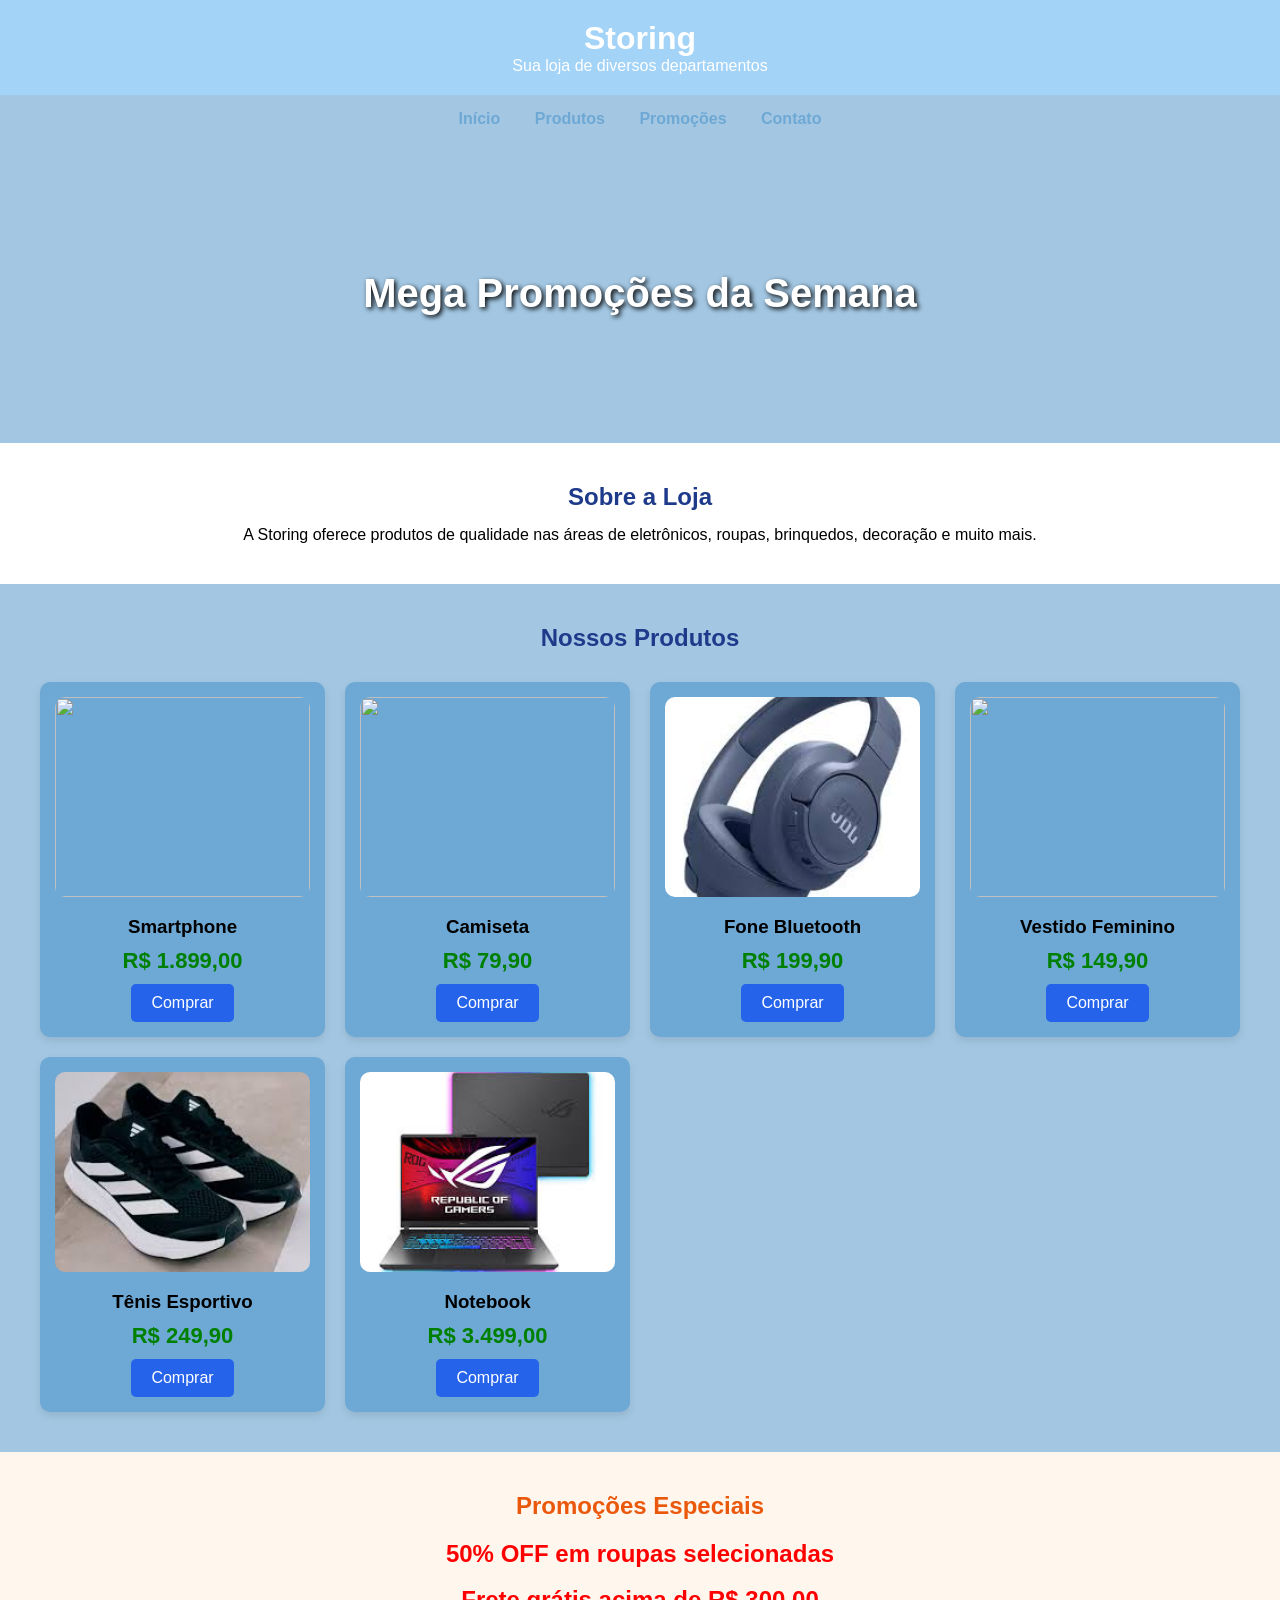
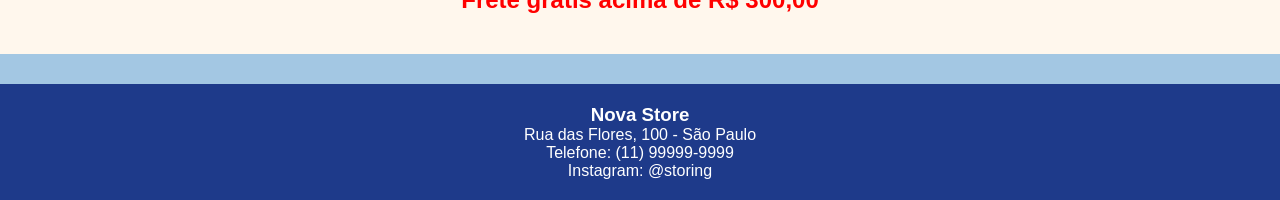
==== siteinicial.html @ 971dab38 "siteinicial.html" ====
<!DOCTYPE html>
<html lang="pt-br">
<head>
    <meta charset="UTF-8">
    <meta name="viewport" content="width=device-width, initial-scale=1.0">
    <title>Storing</title>

    <style>
        * {
            margin: 0;
            padding: 0;
            box-sizing: border-box;
            font-family: Arial, Helvetica, sans-serif;
        }

        body {
            background-color: #a3c7e3;
        }

        header {
            background-color: #a3d3f7;
            color: white;
            padding: 20px;
            text-align: center;
        }

        nav {
            background-color: #a3c7e3;
            padding: 15px;
            text-align: center;
        }

        nav a {
            color: #6ea8d4;
            text-decoration: none;
            margin: 0 15px;
            font-weight: bold;
        }

        nav a:hover {
            color: yellow;
        }

        .banner {
            background-image: url('https://guianovayork.com/wp-content/uploads/sites/16/2015/04/Lojas-de-departamento-em-Nova-York_7.jpg');
            background-size: cover;
            background-position: center;
            height: 300px;
            display: flex;
            justify-content: center;
            align-items: center;
            color: white;
            text-shadow: 2px 2px 5px black;
            font-size: 40px;
            font-weight: bold;
        }

        .sobre {
            padding: 40px;
            text-align: center;
            background-color: white;
        }

        .sobre h2 {
            margin-bottom: 15px;
            color: #1e3a8a;
        }

        .produtos {
            padding: 40px;
        }

        .produtos h2 {
            text-align: center;
            margin-bottom: 30px;
            color: #1e3a8a;
        }

        .grid-produtos {
            display: grid;
            grid-template-columns: repeat(auto-fit, minmax(250px, 1fr));
            gap: 20px;
        }

        .card {
            background-color: #6ea8d4;
            border-radius: 10px;
            padding: 15px;
            text-align: center;
            box-shadow: 0 4px 8px rgba(0,0,0,0.1);
            transition: transform 0.3s;
        }

        .card:hover {
            transform: scale(1.05);
        }

        .card img {
            width: 100%;
            height: 200px;
            object-fit: cover;
            border-radius: 10px;
        }

        .card h3 {
            margin: 15px 0 10px;
        }

        .preco {
            color: green;
            font-size: 22px;
            margin-bottom: 10px;
            font-weight: bold;
        }

        .btn {
            background-color: #2563eb;
            color: white;
            border: none;
            padding: 10px 20px;
            border-radius: 5px;
            cursor: pointer;
            font-size: 16px;
        }

        .btn:hover {
            background-color: #1e40af;
        }

        .promocoes {
            background-color: #fff7ed;
            padding: 40px;
            text-align: center;
        }

        .promocoes h2 {
            color: #ea580c;
            margin-bottom: 20px;
        }

        .oferta {
            font-size: 24px;
            color: red;
            font-weight: bold;
        }

        footer {
            background-color: #1e3a8a;
            color: white;
            text-align: center;
            padding: 20px;
            margin-top: 30px;
        }
    </style>
</head>
<body>

    <header>
        <h1>Storing</h1>
        <p>Sua loja de diversos departamentos</p>
    </header>

    <nav>
        <a href="#inicio">Início</a>
        <a href="#produtos">Produtos</a>
        <a href="#promocoes">Promoções</a>
        <a href="#contato">Contato</a>
    </nav>

    <section class="banner" id="inicio">
        Mega Promoções da Semana
    </section>

    <section class="sobre">
        <h2>Sobre a Loja</h2>
        <p>
            A Storing oferece produtos de qualidade nas áreas de eletrônicos,
            roupas, brinquedos, decoração e muito mais.
        </p>
    </section>

    <section class="produtos" id="produtos">
        <h2>Nossos Produtos</h2>

        <div class="grid-produtos">

            <div class="card">
                <img src="https://guiaomelhor.com.br/images/og/melhor-smartphone-ate-1000.jpg">
                <h3>Smartphone</h3>
                <p class="preco">R$ 1.899,00</p>
                <button class="btn">Comprar</button>
            </div>

            <div class="card">
                <img src="https://lojaplanetgirls.vteximg.com.br/arquivos/ids/287337-1000-1500/10074094_499_1-KIT-PG-BLUSA-DECOTE-V-BCO-PTO-PINK.jpg?v=638687520064670000">
                <h3>Camiseta</h3>
                <p class="preco">R$ 79,90</p>
                <button class="btn">Comprar</button>
            </div>

            <div class="card">
                <img src="[data-uri]">
                <h3>Fone Bluetooth</h3>
                <p class="preco">R$ 199,90</p>
                <button class="btn">Comprar</button>
            </div>

            <div class="card">
                <img src="https://img.kwcdn.com/product/fancy/a4dc0bcc-b552-4a5a-abc0-1ea2934f667b.jpg?imageMogr2/auto-orient%7CimageView2/2/w/800/q/70/format/webp">
                <h3>Vestido Feminino</h3>
                <p class="preco">R$ 149,90</p>
                <button class="btn">Comprar</button>
            </div>

            <div class="card">
                <img src="[data-uri]">
                <h3>Tênis Esportivo</h3>
                <p class="preco">R$ 249,90</p>
                <button class="btn">Comprar</button>
            </div>

            <div class="card">
                <img src="[data-uri]">
                <h3>Notebook</h3>
                <p class="preco">R$ 3.499,00</p>
                <button class="btn">Comprar</button>
            </div>

        </div>
    </section>

    <section class="promocoes" id="promocoes">
        <h2>Promoções Especiais</h2>

        <p class="oferta">50% OFF em roupas selecionadas</p>
        <br>
        <p class="oferta">Frete grátis acima de R$ 300,00</p>
    </section>

    <footer id="contato">
        <h3>Nova Store</h3>
        <p>Rua das Flores, 100 - São Paulo</p>
        <p>Telefone: (11) 99999-9999</p>
        <p>Instagram: @storing</p>
    </footer>

</body>
</html>
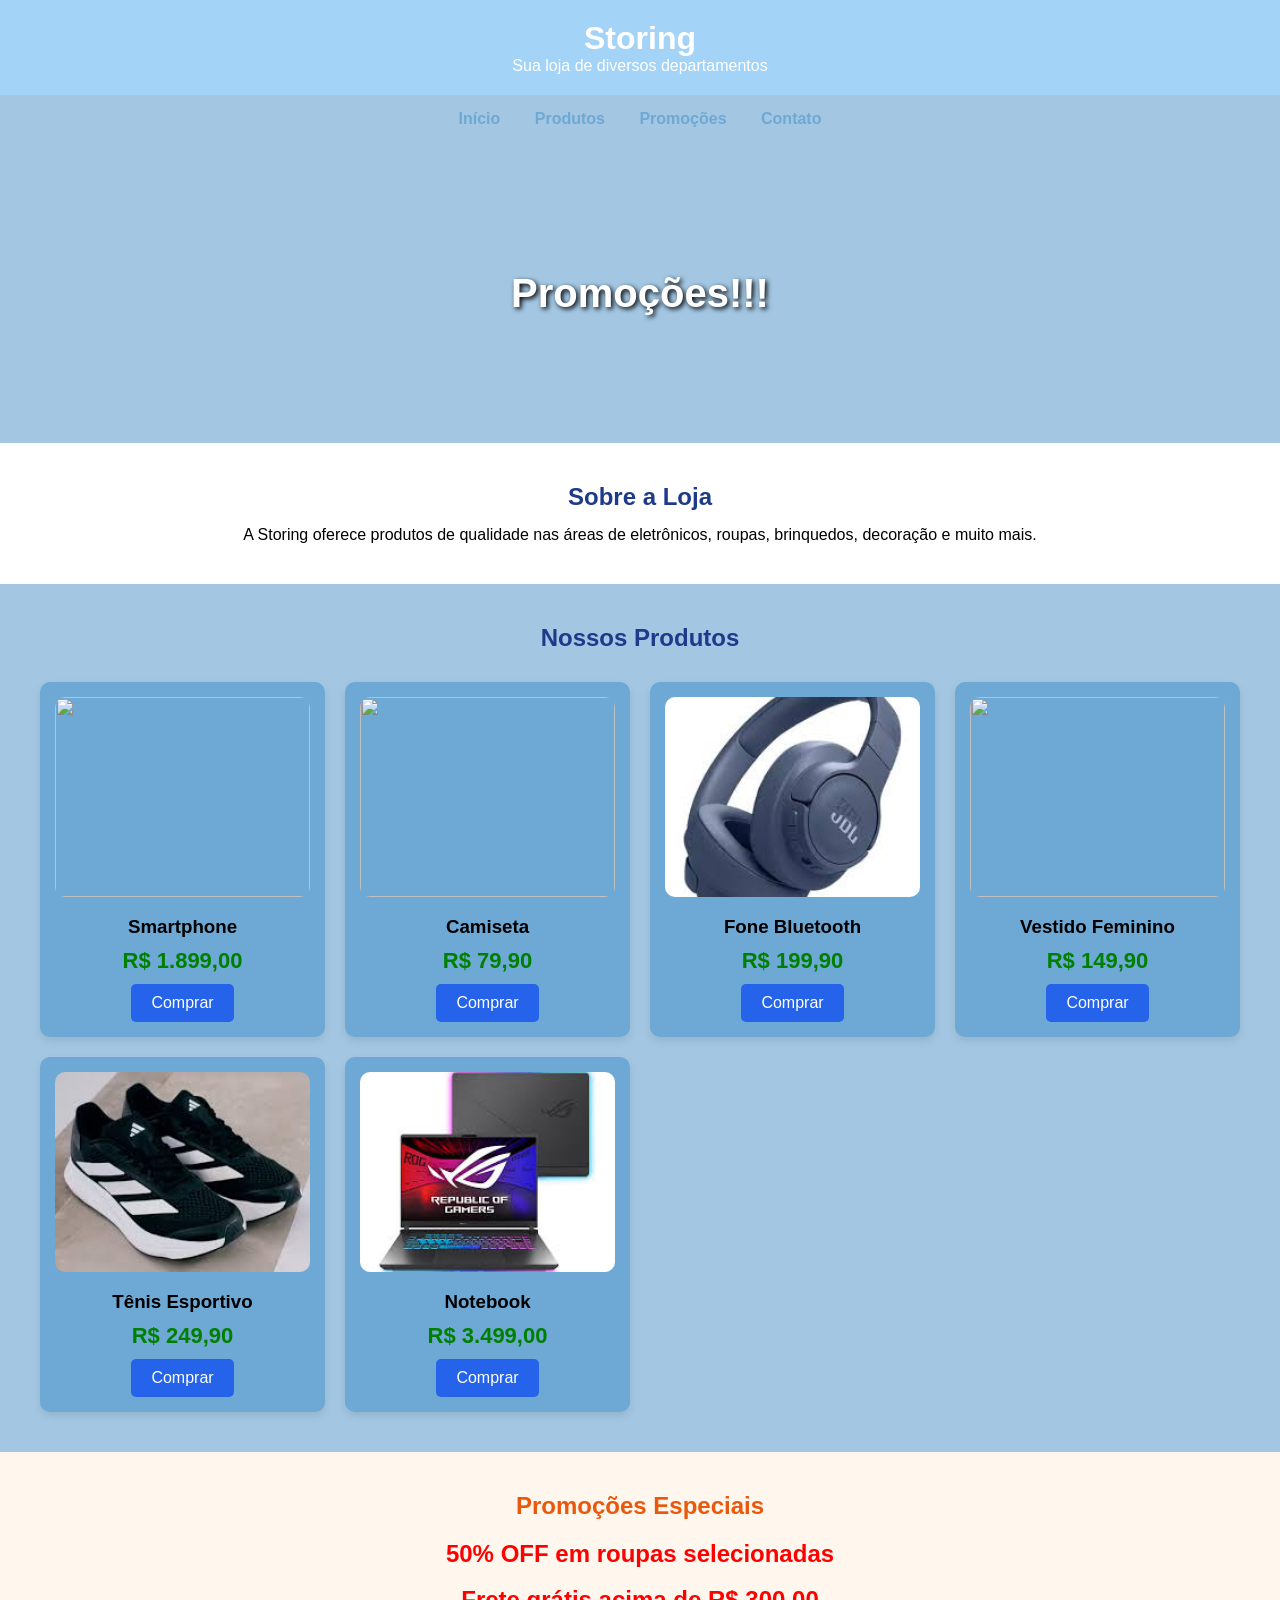
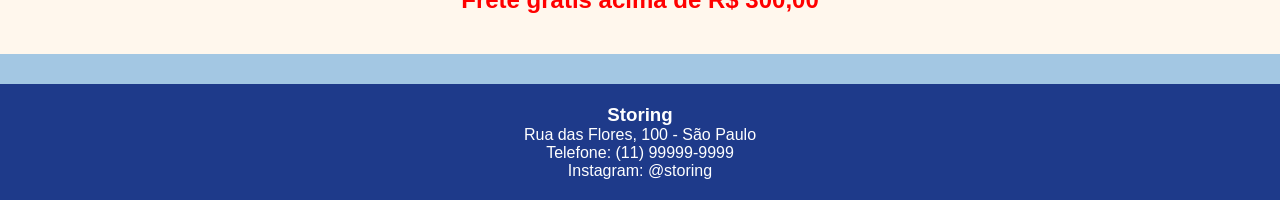
==== commit 88efc37a: "Atualização" ====
--- a/siteinicial.html
+++ b/siteinicial.html
@@ -168,7 +168,7 @@
     </nav>
 
     <section class="banner" id="inicio">
-        Mega Promoções da Semana
+        Promoções!!!
     </section>
 
     <section class="sobre">
@@ -238,7 +238,7 @@
     </section>
 
     <footer id="contato">
-        <h3>Nova Store</h3>
+        <h3>Storing</h3>
         <p>Rua das Flores, 100 - São Paulo</p>
         <p>Telefone: (11) 99999-9999</p>
         <p>Instagram: @storing</p>
